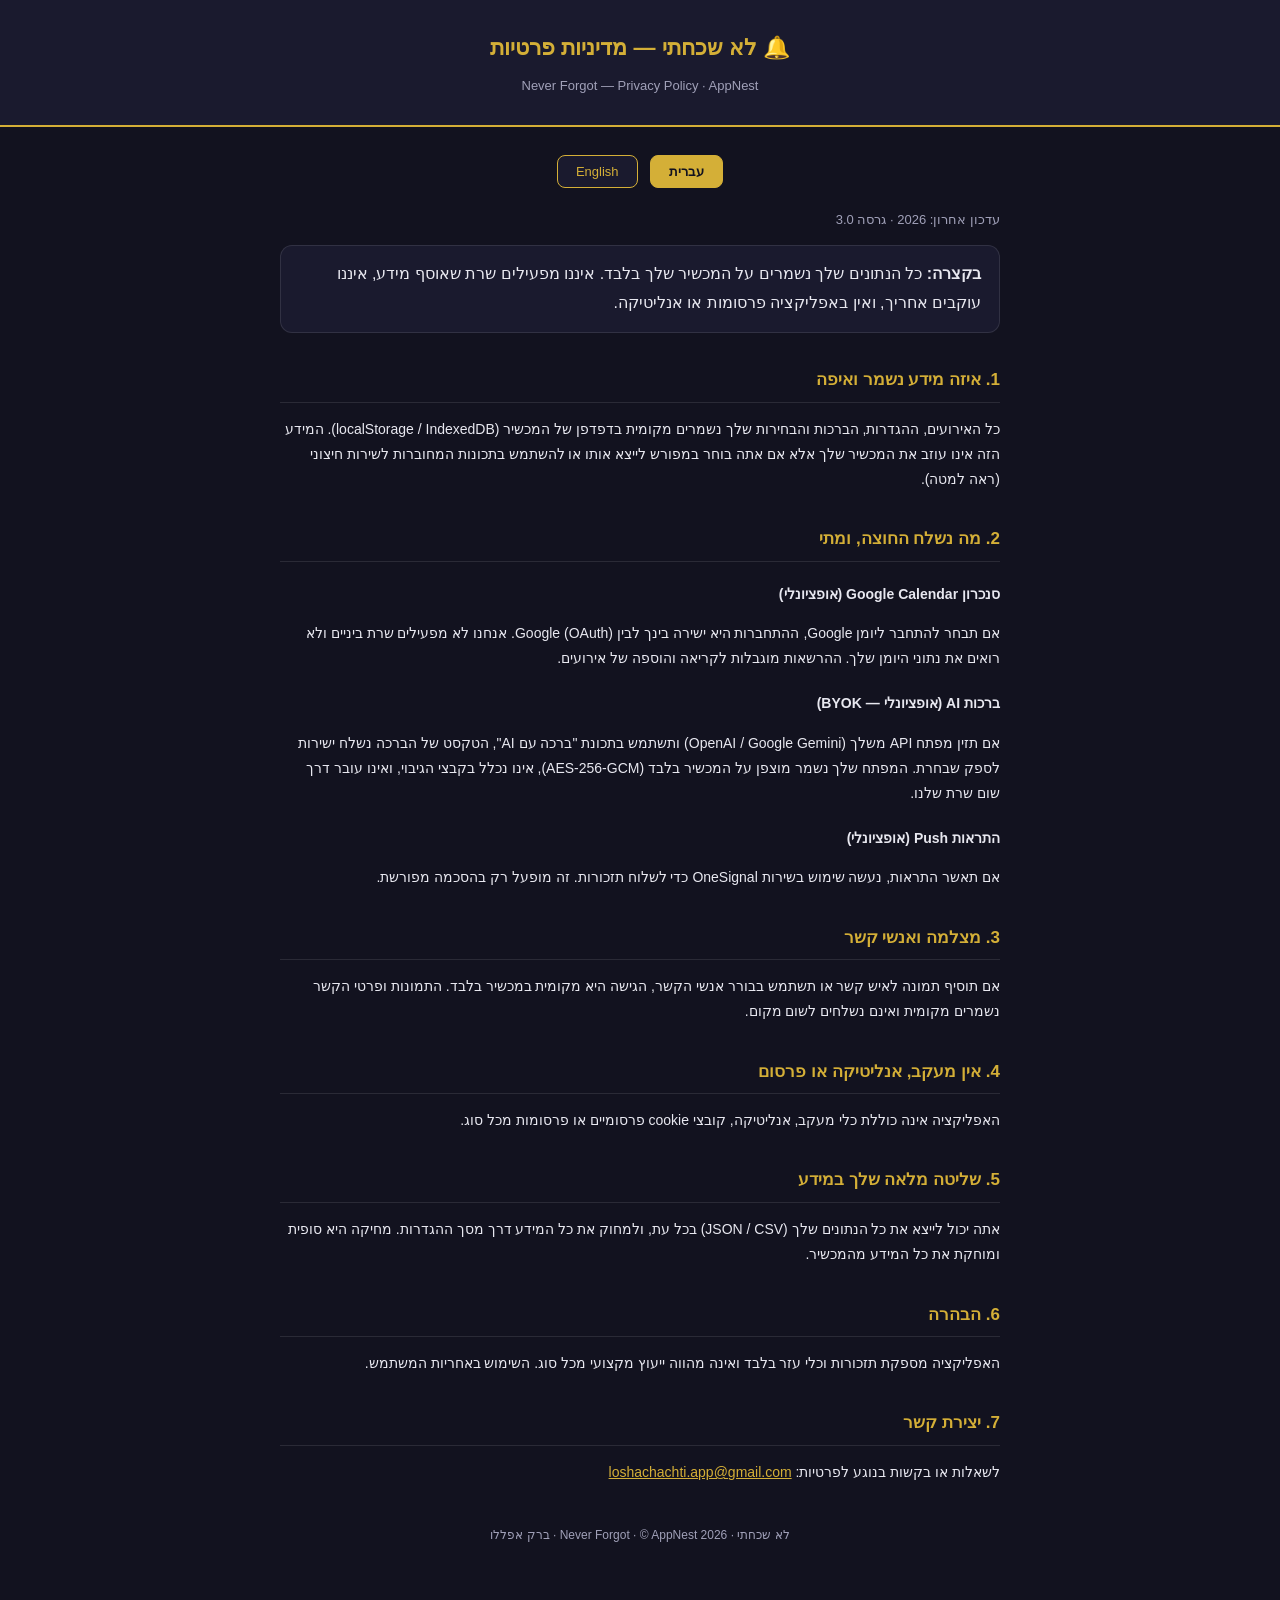
==== privacy_policy.html @ d416634a "Add files via upload" ====
<!DOCTYPE html>
<html lang="he" dir="rtl">
<head>
<meta charset="UTF-8">
<meta name="viewport" content="width=device-width, initial-scale=1.0">
<title>מדיניות פרטיות · לא שכחתי</title>
<style>
  :root{ --bg:#12121f; --panel:#1a1a2e; --text:#e8e8f0; --muted:#a0a0b8; --acc:#d4af37; --border:rgba(255,255,255,0.1); }
  *{ box-sizing:border-box; }
  body{ margin:0; background:var(--bg); color:var(--text); font-family:-apple-system,BlinkMacSystemFont,"Segoe UI",Roboto,Arial,sans-serif; line-height:1.8; padding:0 0 60px; }
  .wrap{ max-width:760px; margin:0 auto; padding:0 20px; }
  header{ background:var(--panel); border-bottom:2px solid var(--acc); padding:28px 20px; text-align:center; margin-bottom:28px; }
  header h1{ margin:0 0 6px; font-size:22px; color:var(--acc); }
  header .sub{ font-size:13px; color:var(--muted); }
  h2{ color:var(--acc); font-size:17px; margin-top:32px; border-bottom:1px solid var(--border); padding-bottom:6px; }
  h3{ font-size:14px; margin-top:20px; color:var(--text); }
  p,li{ font-size:14px; color:var(--text); }
  .muted{ color:var(--muted); font-size:13px; }
  .lang-toggle{ text-align:center; margin-bottom:20px; }
  .lang-toggle button{ background:var(--panel); color:var(--acc); border:1px solid var(--acc); border-radius:8px; padding:8px 18px; margin:0 4px; cursor:pointer; font-size:13px; }
  .lang-toggle button.active{ background:var(--acc); color:#12121f; font-weight:600; }
  section[data-lang]{ display:none; }
  section.active{ display:block; }
  section[data-lang="en"]{ direction:ltr; text-align:left; }
  a{ color:var(--acc); }
  .card{ background:var(--panel); border:1px solid var(--border); border-radius:12px; padding:14px 18px; margin:14px 0; }
  footer{ text-align:center; margin-top:40px; font-size:12px; color:var(--muted); }
</style>
</head>
<body>
<header>
  <h1>🔔 לא שכחתי — מדיניות פרטיות</h1>
  <div class="sub">Never Forgot — Privacy Policy · AppNest</div>
</header>

<div class="wrap">
  <div class="lang-toggle">
    <button id="btn-he" class="active" onclick="setLang('he')">עברית</button>
    <button id="btn-en" onclick="setLang('en')">English</button>
  </div>

  <!-- ============ עברית ============ -->
  <section data-lang="he" class="active">
    <p class="muted">עדכון אחרון: 2026 · גרסה 3.0</p>

    <div class="card">
      <strong>בקצרה:</strong> כל הנתונים שלך נשמרים על המכשיר שלך בלבד. איננו מפעילים שרת שאוסף מידע, איננו עוקבים אחריך, ואין באפליקציה פרסומות או אנליטיקה.
    </div>

    <h2>1. איזה מידע נשמר ואיפה</h2>
    <p>כל האירועים, ההגדרות, הברכות והבחירות שלך נשמרים מקומית בדפדפן של המכשיר (localStorage / IndexedDB). המידע הזה אינו עוזב את המכשיר שלך אלא אם אתה בוחר במפורש לייצא אותו או להשתמש בתכונות המחוברות לשירות חיצוני (ראה למטה).</p>

    <h2>2. מה נשלח החוצה, ומתי</h2>
    <h3>סנכרון Google Calendar (אופציונלי)</h3>
    <p>אם תבחר להתחבר ליומן Google, ההתחברות היא ישירה בינך לבין Google (OAuth). אנחנו לא מפעילים שרת ביניים ולא רואים את נתוני היומן שלך. ההרשאות מוגבלות לקריאה והוספה של אירועים.</p>
    <h3>ברכות AI (אופציונלי — BYOK)</h3>
    <p>אם תזין מפתח API משלך (OpenAI / Google Gemini) ותשתמש בתכונת "ברכה עם AI", הטקסט של הברכה נשלח ישירות לספק שבחרת. המפתח שלך נשמר מוצפן על המכשיר בלבד (AES-256-GCM), אינו נכלל בקבצי הגיבוי, ואינו עובר דרך שום שרת שלנו.</p>
    <h3>התראות Push (אופציונלי)</h3>
    <p>אם תאשר התראות, נעשה שימוש בשירות OneSignal כדי לשלוח תזכורות. זה מופעל רק בהסכמה מפורשת.</p>

    <h2>3. מצלמה ואנשי קשר</h2>
    <p>אם תוסיף תמונה לאיש קשר או תשתמש בבורר אנשי הקשר, הגישה היא מקומית במכשיר בלבד. התמונות ופרטי הקשר נשמרים מקומית ואינם נשלחים לשום מקום.</p>

    <h2>4. אין מעקב, אנליטיקה או פרסום</h2>
    <p>האפליקציה אינה כוללת כלי מעקב, אנליטיקה, קובצי cookie פרסומיים או פרסומות מכל סוג.</p>

    <h2>5. שליטה מלאה שלך במידע</h2>
    <p>אתה יכול לייצא את כל הנתונים שלך (JSON / CSV) בכל עת, ולמחוק את כל המידע דרך מסך ההגדרות. מחיקה היא סופית ומוחקת את כל המידע מהמכשיר.</p>

    <h2>6. הבהרה</h2>
    <p>האפליקציה מספקת תזכורות וכלי עזר בלבד ואינה מהווה ייעוץ מקצועי מכל סוג. השימוש באחריות המשתמש.</p>

    <h2>7. יצירת קשר</h2>
    <p>לשאלות או בקשות בנוגע לפרטיות: <a href="mailto:loshachachti.app@gmail.com">loshachachti.app@gmail.com</a></p>
  </section>

  <!-- ============ English ============ -->
  <section data-lang="en">
    <p class="muted">Last updated: 2026 · Version 3.0</p>

    <div class="card">
      <strong>In short:</strong> All your data is stored only on your own device. We do not run a server that collects information, we do not track you, and the app contains no ads or analytics.
    </div>

    <h2>1. What is stored, and where</h2>
    <p>All your events, settings, greetings and choices are stored locally in your device's browser (localStorage / IndexedDB). This data never leaves your device unless you explicitly export it or use features connected to an external service (see below).</p>

    <h2>2. What is sent out, and when</h2>
    <h3>Google Calendar sync (optional)</h3>
    <p>If you choose to connect your Google Calendar, the connection is directly between you and Google (OAuth). We run no intermediary server and never see your calendar data. Permissions are limited to reading and adding events.</p>
    <h3>AI greetings (optional — BYOK)</h3>
    <p>If you enter your own API key (OpenAI / Google Gemini) and use the "AI Greeting" feature, the greeting text is sent directly to the provider you chose. Your key is stored encrypted on your device only (AES-256-GCM), is never included in backup files, and never passes through any server of ours.</p>
    <h3>Push notifications (optional)</h3>
    <p>If you enable notifications, the OneSignal service is used to deliver reminders. This is activated only with your explicit consent.</p>

    <h2>3. Camera and contacts</h2>
    <p>If you add a contact photo or use the contact picker, access is local to your device only. Photos and contact details are stored locally and are not sent anywhere.</p>

    <h2>4. No tracking, analytics or ads</h2>
    <p>The app contains no tracking tools, analytics, advertising cookies, or ads of any kind.</p>

    <h2>5. You are in full control</h2>
    <p>You can export all your data (JSON / CSV) at any time, and delete all data from the Settings screen. Deletion is permanent and removes all information from the device.</p>

    <h2>6. Disclaimer</h2>
    <p>The app provides reminders and helper tools only and does not constitute professional advice of any kind. Use is at the user's own responsibility.</p>

    <h2>7. Contact</h2>
    <p>For privacy questions or requests: <a href="mailto:loshachachti.app@gmail.com">loshachachti.app@gmail.com</a></p>
  </section>

  <footer>
    לא שכחתי · Never Forgot · © AppNest 2026 · ברק אפללו
  </footer>
</div>

<script>
function setLang(l){
  document.querySelectorAll('section[data-lang]').forEach(s=>s.classList.toggle('active', s.getAttribute('data-lang')===l));
  document.getElementById('btn-he').classList.toggle('active', l==='he');
  document.getElementById('btn-en').classList.toggle('active', l==='en');
  document.documentElement.lang = l;
  document.documentElement.dir = (l==='he') ? 'rtl' : 'ltr';
}
</script>
</body>
</html>
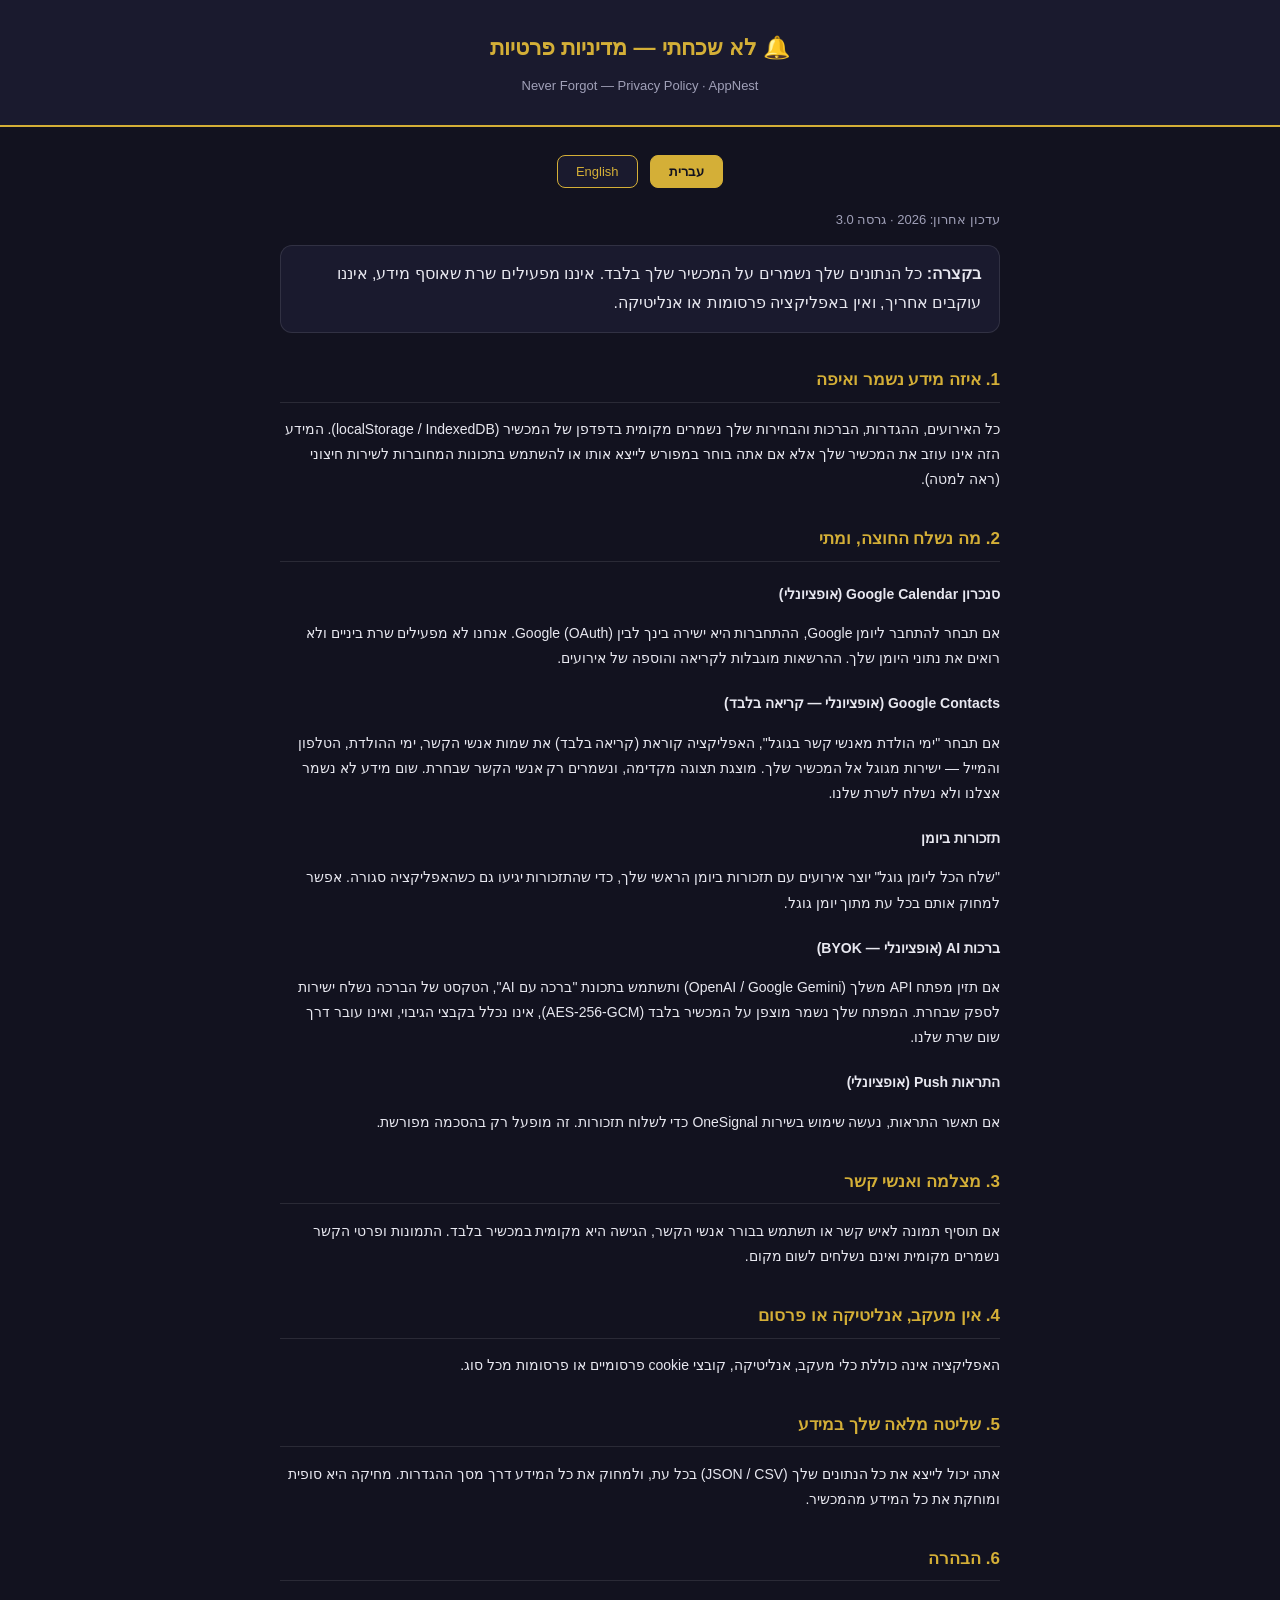
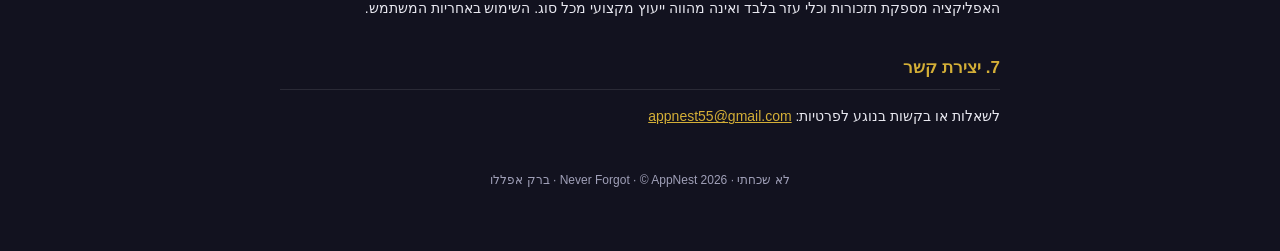
==== commit 508f74d4: "Add files via upload" ====
--- a/privacy_policy.html
+++ b/privacy_policy.html
@@ -53,6 +53,10 @@
     <h2>2. מה נשלח החוצה, ומתי</h2>
     <h3>סנכרון Google Calendar (אופציונלי)</h3>
     <p>אם תבחר להתחבר ליומן Google, ההתחברות היא ישירה בינך לבין Google (OAuth). אנחנו לא מפעילים שרת ביניים ולא רואים את נתוני היומן שלך. ההרשאות מוגבלות לקריאה והוספה של אירועים.</p>
+    <h3>Google Contacts (אופציונלי — קריאה בלבד)</h3>
+    <p>אם תבחר "ימי הולדת מאנשי קשר בגוגל", האפליקציה קוראת (קריאה בלבד) את שמות אנשי הקשר, ימי ההולדת, הטלפון והמייל — ישירות מגוגל אל המכשיר שלך. מוצגת תצוגה מקדימה, ונשמרים רק אנשי הקשר שבחרת. שום מידע לא נשמר אצלנו ולא נשלח לשרת שלנו.</p>
+    <h3>תזכורות ביומן</h3>
+    <p>"שלח הכל ליומן גוגל" יוצר אירועים עם תזכורות ביומן הראשי שלך, כדי שהתזכורות יגיעו גם כשהאפליקציה סגורה. אפשר למחוק אותם בכל עת מתוך יומן גוגל.</p>
     <h3>ברכות AI (אופציונלי — BYOK)</h3>
     <p>אם תזין מפתח API משלך (OpenAI / Google Gemini) ותשתמש בתכונת "ברכה עם AI", הטקסט של הברכה נשלח ישירות לספק שבחרת. המפתח שלך נשמר מוצפן על המכשיר בלבד (AES-256-GCM), אינו נכלל בקבצי הגיבוי, ואינו עובר דרך שום שרת שלנו.</p>
     <h3>התראות Push (אופציונלי)</h3>
@@ -71,7 +75,7 @@
     <p>האפליקציה מספקת תזכורות וכלי עזר בלבד ואינה מהווה ייעוץ מקצועי מכל סוג. השימוש באחריות המשתמש.</p>
 
     <h2>7. יצירת קשר</h2>
-    <p>לשאלות או בקשות בנוגע לפרטיות: <a href="mailto:loshachachti.app@gmail.com">loshachachti.app@gmail.com</a></p>
+    <p>לשאלות או בקשות בנוגע לפרטיות: <a href="mailto:appnest55@gmail.com">appnest55@gmail.com</a></p>
   </section>
 
   <!-- ============ English ============ -->
@@ -88,6 +92,10 @@
     <h2>2. What is sent out, and when</h2>
     <h3>Google Calendar sync (optional)</h3>
     <p>If you choose to connect your Google Calendar, the connection is directly between you and Google (OAuth). We run no intermediary server and never see your calendar data. Permissions are limited to reading and adding events.</p>
+    <h3>Google Contacts (optional — read-only)</h3>
+    <p>If you choose "Birthdays from Google Contacts", the app reads (read-only) contact names, birthdays, phone numbers and emails — directly from Google to your device. A preview is shown and only the contacts you select are saved. Nothing is stored by us or sent to our server.</p>
+    <h3>Calendar reminders</h3>
+    <p>"Send all to Google Calendar" creates events with reminders in your primary calendar so reminders arrive even when the app is closed. You can delete them from Google Calendar at any time.</p>
     <h3>AI greetings (optional — BYOK)</h3>
     <p>If you enter your own API key (OpenAI / Google Gemini) and use the "AI Greeting" feature, the greeting text is sent directly to the provider you chose. Your key is stored encrypted on your device only (AES-256-GCM), is never included in backup files, and never passes through any server of ours.</p>
     <h3>Push notifications (optional)</h3>
@@ -106,7 +114,7 @@
     <p>The app provides reminders and helper tools only and does not constitute professional advice of any kind. Use is at the user's own responsibility.</p>
 
     <h2>7. Contact</h2>
-    <p>For privacy questions or requests: <a href="mailto:loshachachti.app@gmail.com">loshachachti.app@gmail.com</a></p>
+    <p>For privacy questions or requests: <a href="mailto:appnest55@gmail.com">appnest55@gmail.com</a></p>
   </section>
 
   <footer>
